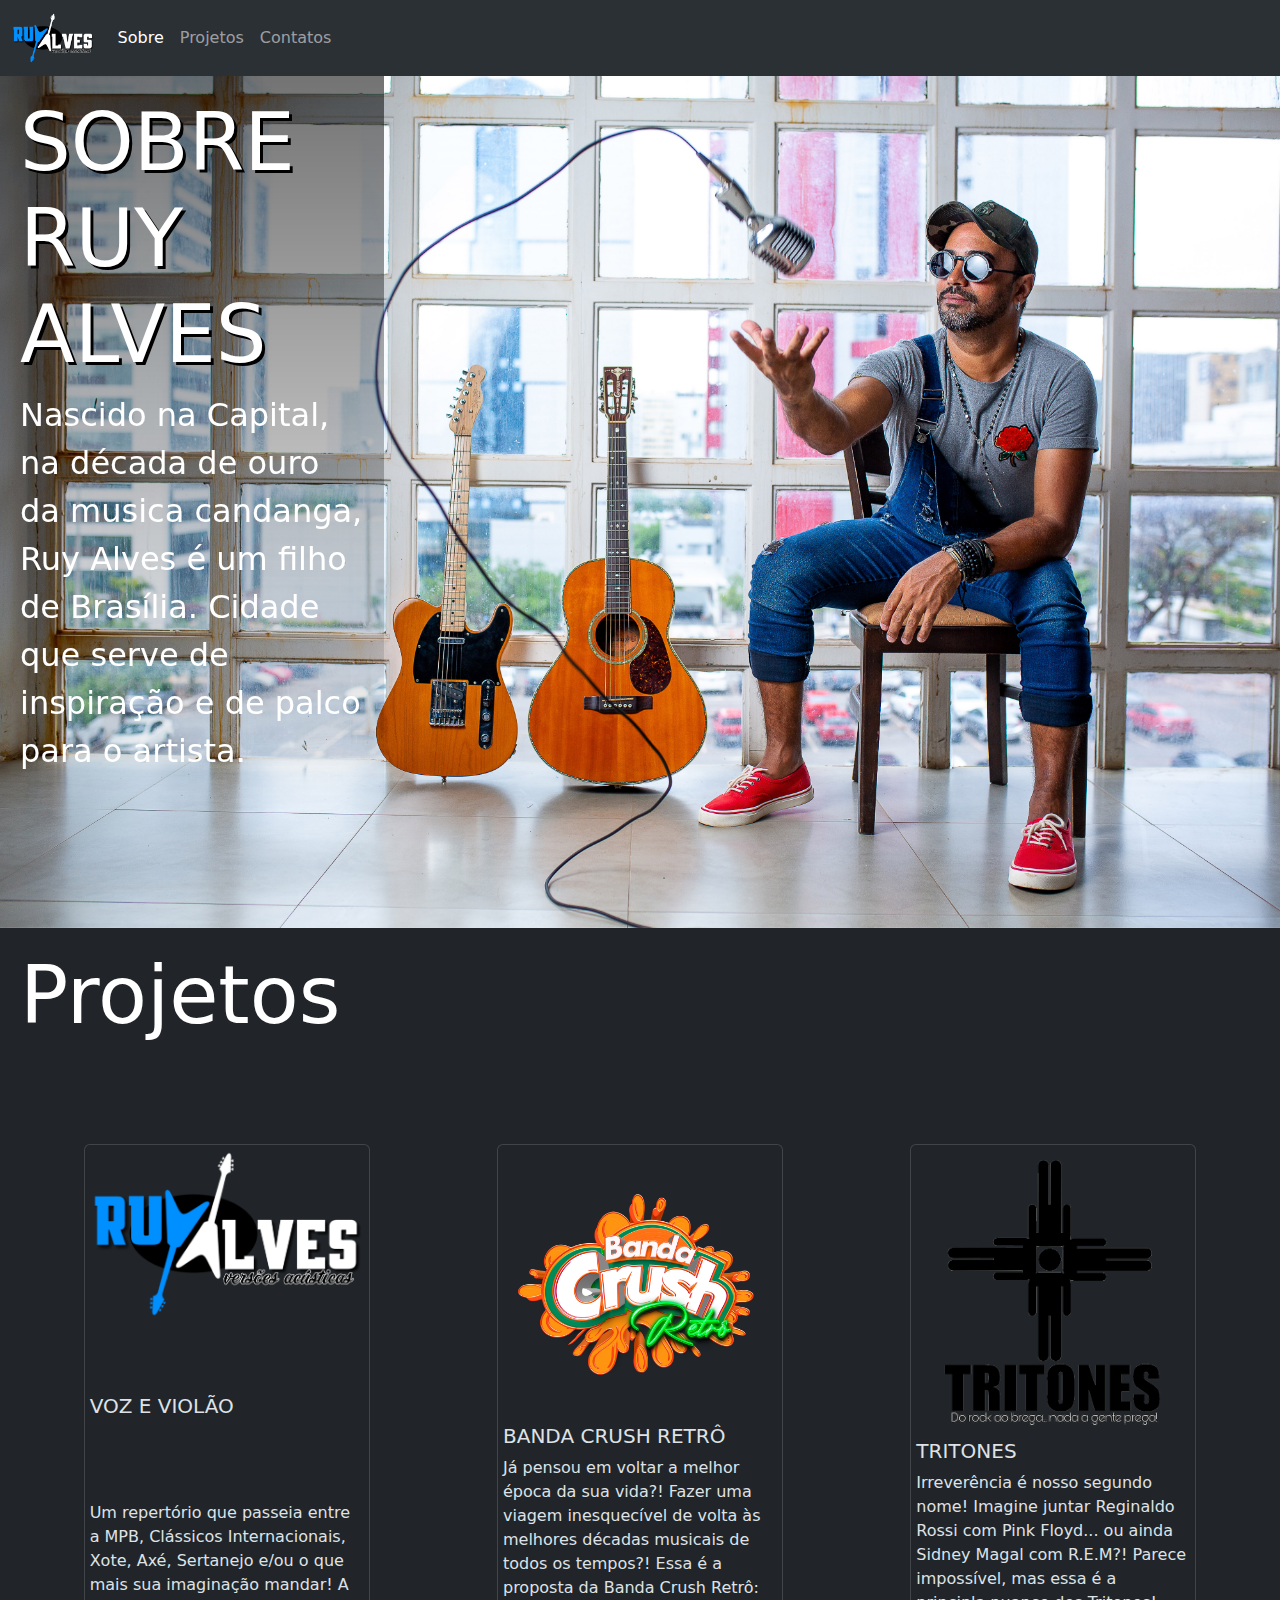
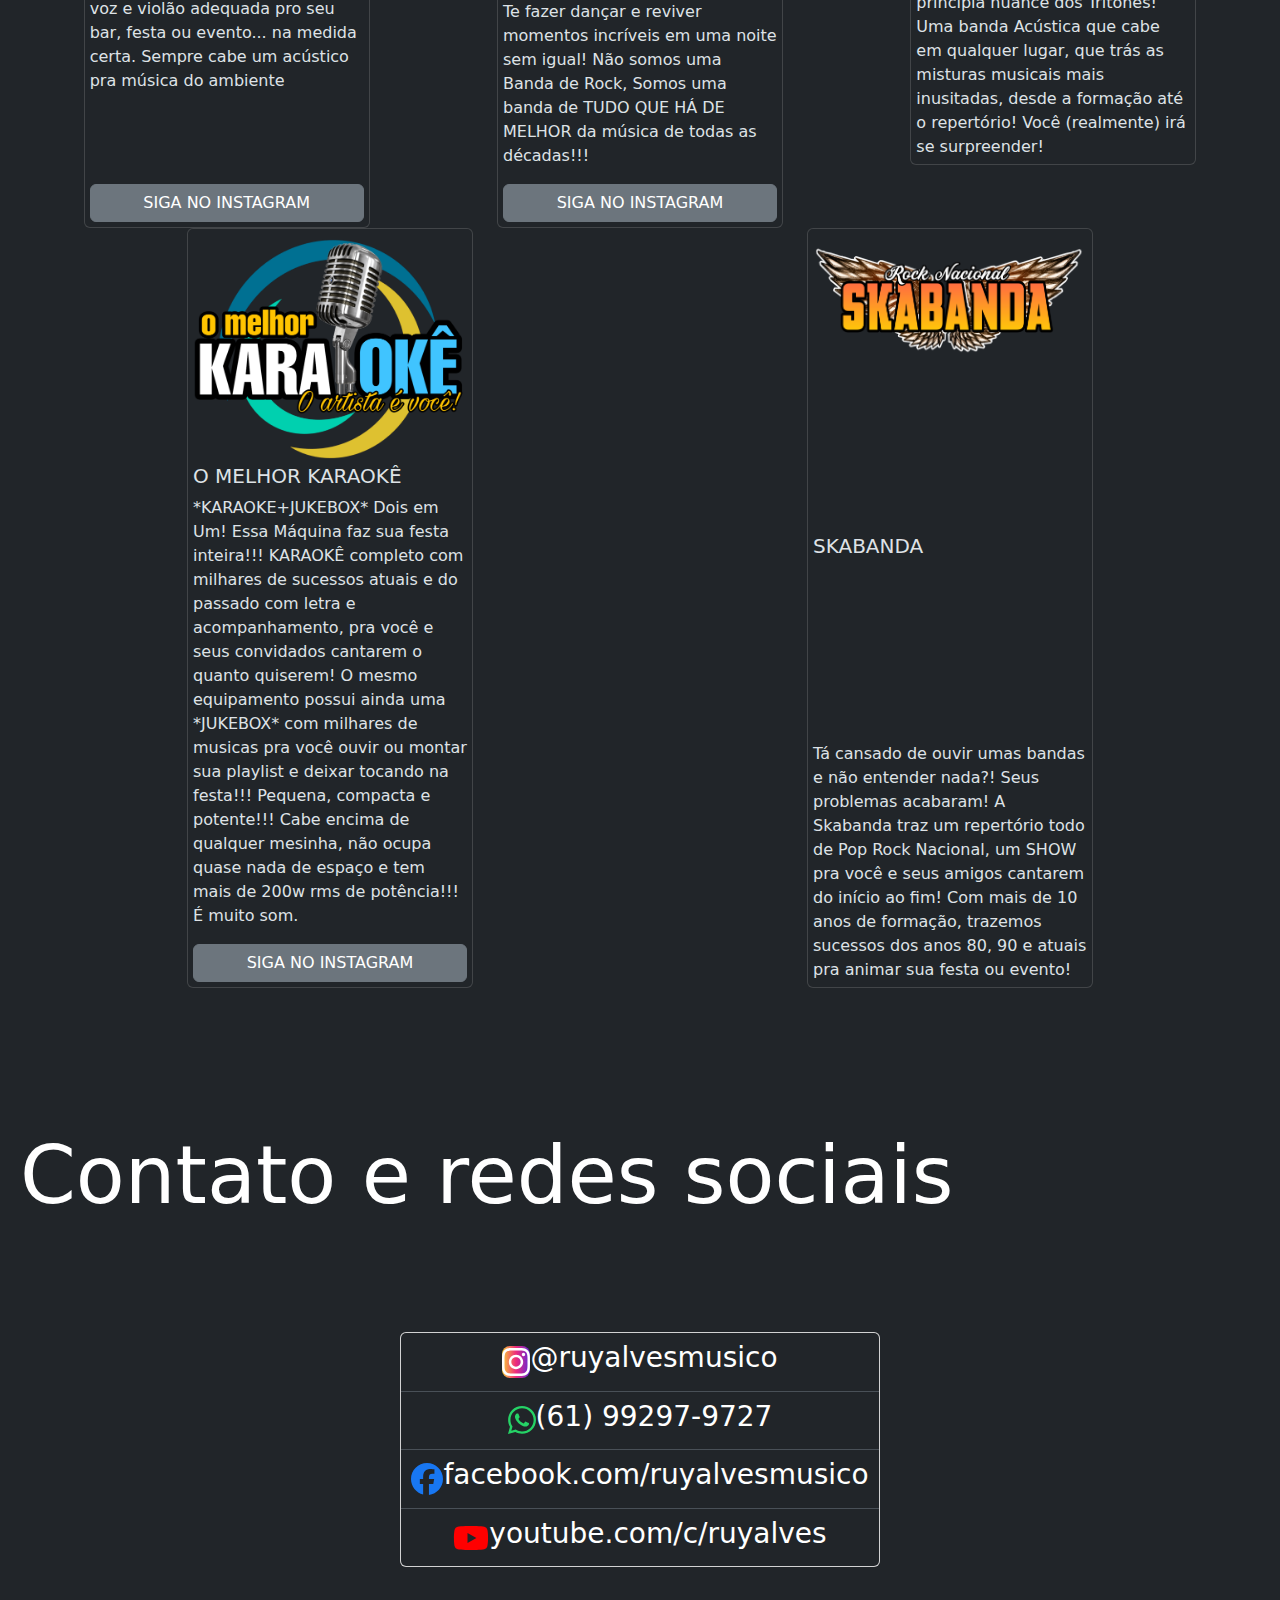
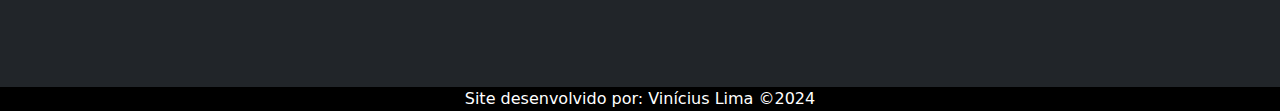
==== index.html @ 233f9360 "changed src files location" ====
<!DOCTYPE html>
<html lang="pt-br">
<head>
    <meta charset="UTF-8">
    <meta http-equiv="X-UA-Compatible" content="IE=edge">
    <meta name="viewport" content="width=device-width, initial-scale=1.0">
    <link rel="stylesheet" href="style.css">
    <link rel="stylesheet" href="https://fonts.googleapis.com/css?family=Roboto">
    <link rel="stylesheet" href="./bootstrap/css/bootstrap.min.css">
    <link rel="stylesheet" href="./fontawesome/css/all.css">
    <title>Ruy Alves</title>
</head>
<body>
    <nav class="navbar navbar-expand-lg fixed-top bg-body-tertiary" data-bs-theme="dark">
        <div class="container-fluid">
            <span class="navbar-brand mb-0 h1"><img src="src/images/RuyAlvesLogo.png" alt="" style="height: 50px;"></span>
            <button class="navbar-toggler" type="button" data-bs-toggle="collapse" data-bs-target="#navbarNav" aria-controls="navbarNav" aria-expanded="false" aria-label="Toggle navigation">
                <span class="navbar-toggler-icon"></span>
              </button>          
            <div class="collapse navbar-collapse" id="navbarNav">
                <ul class="navbar-nav">
                  <li class="nav-item">
                    <a class="nav-link active" aria-current="page" href="#about">Sobre</a>
                  </li>
                  <li class="nav-item">
                    <a class="nav-link" href="#projects">Projetos</a>
                  </li>
                  <li class="nav-item">
                    <a class="nav-link" href="#contacts">Contatos</a>
                  </li>
                </ul>
              </div>
        </div>
    </nav>
    <div class="about" id="about" style="position: relative; overflow: hidden;">
        <div style="position: absolute; z-index: 20; background: rgb(255,255,255);
        background: linear-gradient(0deg, rgba(255,255,255,0) 0%, rgba(0,0,0,0.5480392840730042) 100%); object-fit: contain; width: 30%; padding: 20px;">
            <h1 class="display-1 text-white main-title ">SOBRE RUY ALVES</h1>
            <p class="text-white fs-2">Nascido na Capital, na década de ouro da musica candanga, 
                Ruy Alves é um filho de Brasília. Cidade que serve de inspiração e de palco para o artista.</p>
        </div>
        <div id="intro-carousel" class="carousel slide" data-bs-ride="carousel">
            <div class="carousel-inner">
                <div class="carousel-item active" data-bs-interval="5000">
                    <img src="src/images/ruyalves1.jpg" class="d-block w-100" alt="...">
                </div>
                <div class="carousel-item" data-bs-interval="5000">
                    <img src="src/images/ruyalves4.jpg" class="d-block w-100" alt="...">
                </div>
                <div class="carousel-item" data-bs-interval="5000">
                    <img src="src/images/ruyalves6.jpg" class="d-block w-100" alt="...">
                </div>
            </div>
          </div>
    </div>
    <div class="projects bg-dark text-white" id="projects" data-bs-theme="dark" style="padding: 20px;">
        <h1 id="projects-title" class="div-title display-1">Projetos</h1>
        <div class="container-fluid" style="margin: 100px 0 100px 0;">
            <div class="row justify-content-around align-items-stretch">
                <div class="col-md-3">
                <div class="card project-card h-100 justify-content-between">
                    <img src="src/images/RuyAlvesLogo.png" alt="">
                    <h5 class="card-title">VOZ E VIOLÃO</h5>
                    <p class="card-text">Um repertório que passeia entre a MPB, Clássicos Internacionais, Xote, Axé, Sertanejo e/ou o que mais sua imaginação mandar!
                         A voz e violão adequada pro seu bar, festa ou evento... na medida certa.
                          Sempre cabe um acústico pra música do ambiente</p>
                          <a href="https://www.instagram.com/ruyalvesmusico" target="_blank" class="btn btn-secondary">SIGA NO INSTAGRAM</a>
                </div>
            </div>
            <div class="col-md-3">
                <div class="card project-card">
                    <img src="src/images/crush-retro-logo.png" alt="">
                    <h5 class="card-title">BANDA CRUSH RETRÔ</h5>
                    <p class="card-text">Já pensou em voltar a melhor época da sua vida?! Fazer uma viagem inesquecível de volta às melhores décadas musicais de todos os tempos?!
                         Essa é a proposta da Banda Crush Retrô: Te fazer dançar e reviver momentos incríveis em uma noite sem igual!
                          Não somos uma Banda de Rock, Somos uma banda de TUDO QUE HÁ DE MELHOR da música de todas as décadas!!!
                    </p>
                    <a href="https://www.instagram.com/bandacrushretro" target="_blank" class="btn btn-secondary">SIGA NO INSTAGRAM</a>
                </div>
            </div>
            <div class="col-md-3">
                <div class="card project-card">
                    <img src="src/images/tritones-logo.png" alt="">
                    <h5 class="card-title">TRITONES</h5>
                    <p class="card-text">Irreverência é nosso segundo nome! Imagine juntar Reginaldo Rossi com Pink Floyd... ou ainda Sidney Magal com R.E.M?! Parece impossível, mas essa é a principla nuance dos Tritones! Uma banda Acústica que cabe em qualquer lugar, que trás as misturas musicais mais inusitadas, desde a formação até o repertório! Você (realmente) irá se surpreender!</p>
                </div>
            </div>
                <div class="w-100"></div>
                <div class="col-md-3">
                <div class="card project-card">
                    <img src="src/images/Karaoke-logo.png" alt="">
                    <h5 class="card-title">O MELHOR KARAOKÊ</h5>
                    <p class="card-text">*KARAOKE+JUKEBOX*
                        Dois em Um! Essa Máquina faz sua festa inteira!!! KARAOKÊ completo com milhares de sucessos atuais e do passado com letra e acompanhamento, pra você e seus convidados cantarem o quanto quiserem! 
                        
                        O mesmo equipamento possui ainda uma *JUKEBOX* com milhares de musicas pra você ouvir ou montar sua playlist e deixar tocando na festa!!! 
                        Pequena, compacta e potente!!! Cabe encima de qualquer mesinha, não ocupa quase nada de espaço e tem mais de 200w rms de potência!!! É muito som.
                    </p>
                    <a href="https://www.instagram.com/omelhorkaraoke" target="_blank" class="btn btn-secondary">SIGA NO INSTAGRAM</a>
                </div>
            </div>
                <div class="col-md-3">
                <div class="card project-card  h-100 justify-content-between">
                    <img src="src/images/skabanda-logo.png" alt="">
                    <h5 class="card-title">SKABANDA</h5>
                    <p class="card-text">Tá cansado de ouvir umas bandas e não entender nada?!
                        Seus problemas acabaram! A Skabanda traz um repertório todo de Pop Rock Nacional,
                         um SHOW pra você e seus amigos cantarem do início ao fim! Com mais de 10 anos de formação, trazemos sucessos dos anos 80, 90 e atuais
                         pra animar sua festa ou evento!</p>
                </div>
            </div>
            </div>
        </div>
    </div>
    </div>
    <div class="contacts bg-dark text-white" id="contacts" style="padding: 20px;">
        <h1 id="contacts-title" class="display-1">Contato e redes sociais</h1>
        <div class="contact-links d-flex justify-content-center">
            <div class="card" style="width: 30rem; margin: 100px 0 100px;">
                <ul class="list-group list-group-flush" data-bs-theme="dark">
                  <li class="list-group-item">
                    <a class="contact-item" href="https://instagram.com/ruyalvesmusico" target="_blank" style="align-items: center;">
                        <i class="fa-brands fa-instagram" style="font-size: 2rem; background: rgb(249,206,52);
                        background: linear-gradient(90deg, rgba(249,206,52,1) 0%, rgba(238,42,123,1) 50%, rgba(98,40,215,1) 100%); border-radius: 8px;"></i>
                        <h3>@ruyalvesmusico</h3>
                    </a>
                </li>
                <li class="list-group-item">
                    <a class="contact-item" href="https://web.whatsapp.com/send?phone=5561992979727" target="_blank" style="align-items: center;">
                        <i class="fa-brands fa-whatsapp" style="font-size: 2rem;  color: #25D366;"></i>
                        <h3>(61) 99297-9727</h3>
                    </a>
                </li>
                  <li class="list-group-item">
                    <a class="contact-item" href="https://www.facebook.com/ruyalvesmusico" target="_blank" style="align-items: center;">
                        <i class="fa-brands fa-facebook" style="font-size: 2rem; color: #1877F2;"></i>
                        <h3 class="contact-hyperlink">facebook.com/ruyalvesmusico</h3>
                    </a>
                  </li>
                  <li class="list-group-item">
                    <a href="https://www.youtube.com/c/ruyalves" target="_blank" class="contact-item" id="contact-youtube" style="align-items: center;">
                        <i class="fa-brands fa-youtube" style="font-size: 2rem; color: #FF0000;"></i>
                        <h3 class="contact-hyperlink">youtube.com/c/ruyalves</h3>
                    </a>
                  </li>
                </ul>
            </div>
        </div>
    </div>
    <footer>
        <div class="about-me bg-black d-flex justify-content-center">
            <a class="text-decoration-none text-white" href="https://github.com/ViniLimaDev" target="_blank">Site desenvolvido por: Vinícius Lima &copy;2024</a>
        </div>
    </footer>


    <script src="bootstrap/js/bootstrap.min.js"></script>
    <script src="fontawesome/js/all.js"></script>
</body>
</html>
---- style.css ----
body{
    font-family: 'Roboto', sans-serif;
    background-color: #202124;
    color: #ffffff;
    margin: 0;
    padding: 75px 0 0 0;
}

.carousel-content {
    position: absolute;
    bottom: 10%;
    left: 5%;
    z-index: 20;
    color: white;
    text-shadow: 0 1px 2px rgba(0,0,0,.6);
}

.contact-item{
    display: flex;
    flex-direction: row;
    justify-content: center;
    align-items: center;
    text-decoration: none;
    color: #fff;
}

.main-title{
    text-shadow: 3px 3px #000;
}

.project-card{
    padding: 5px;
}
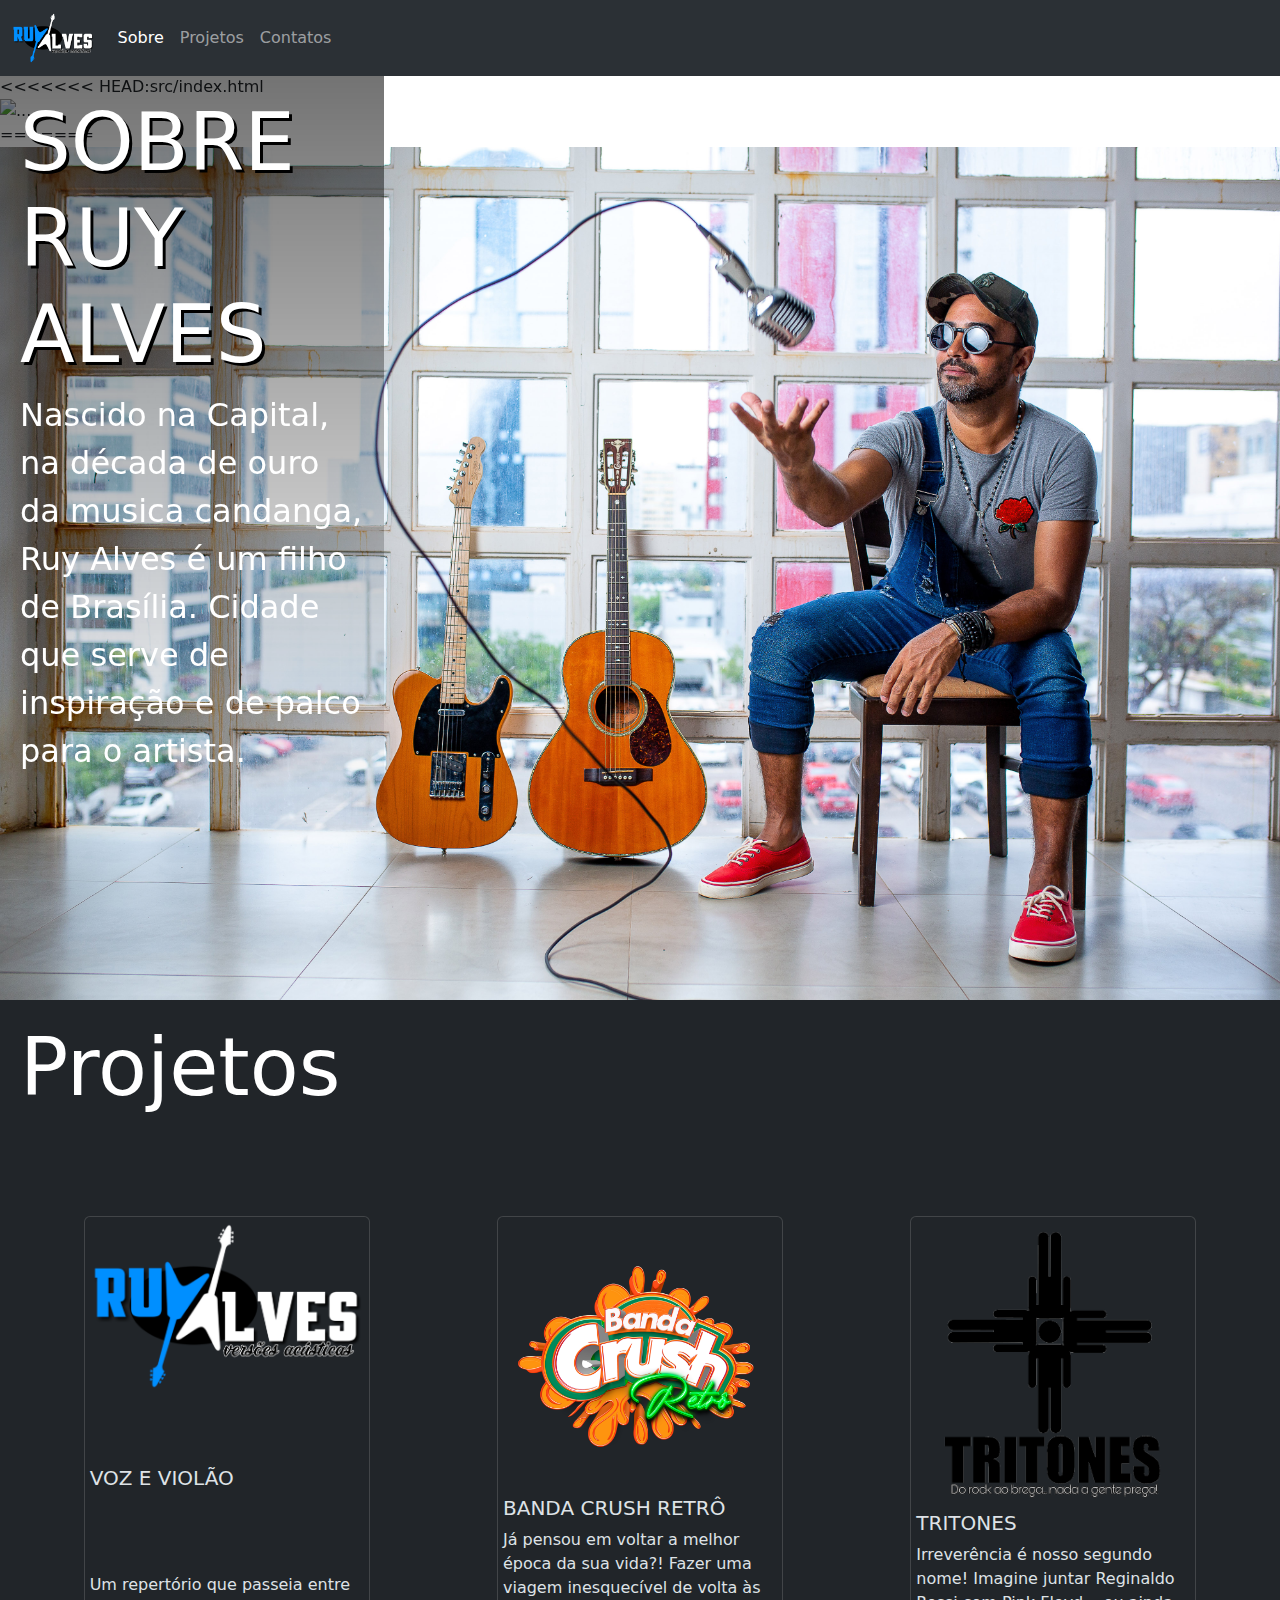
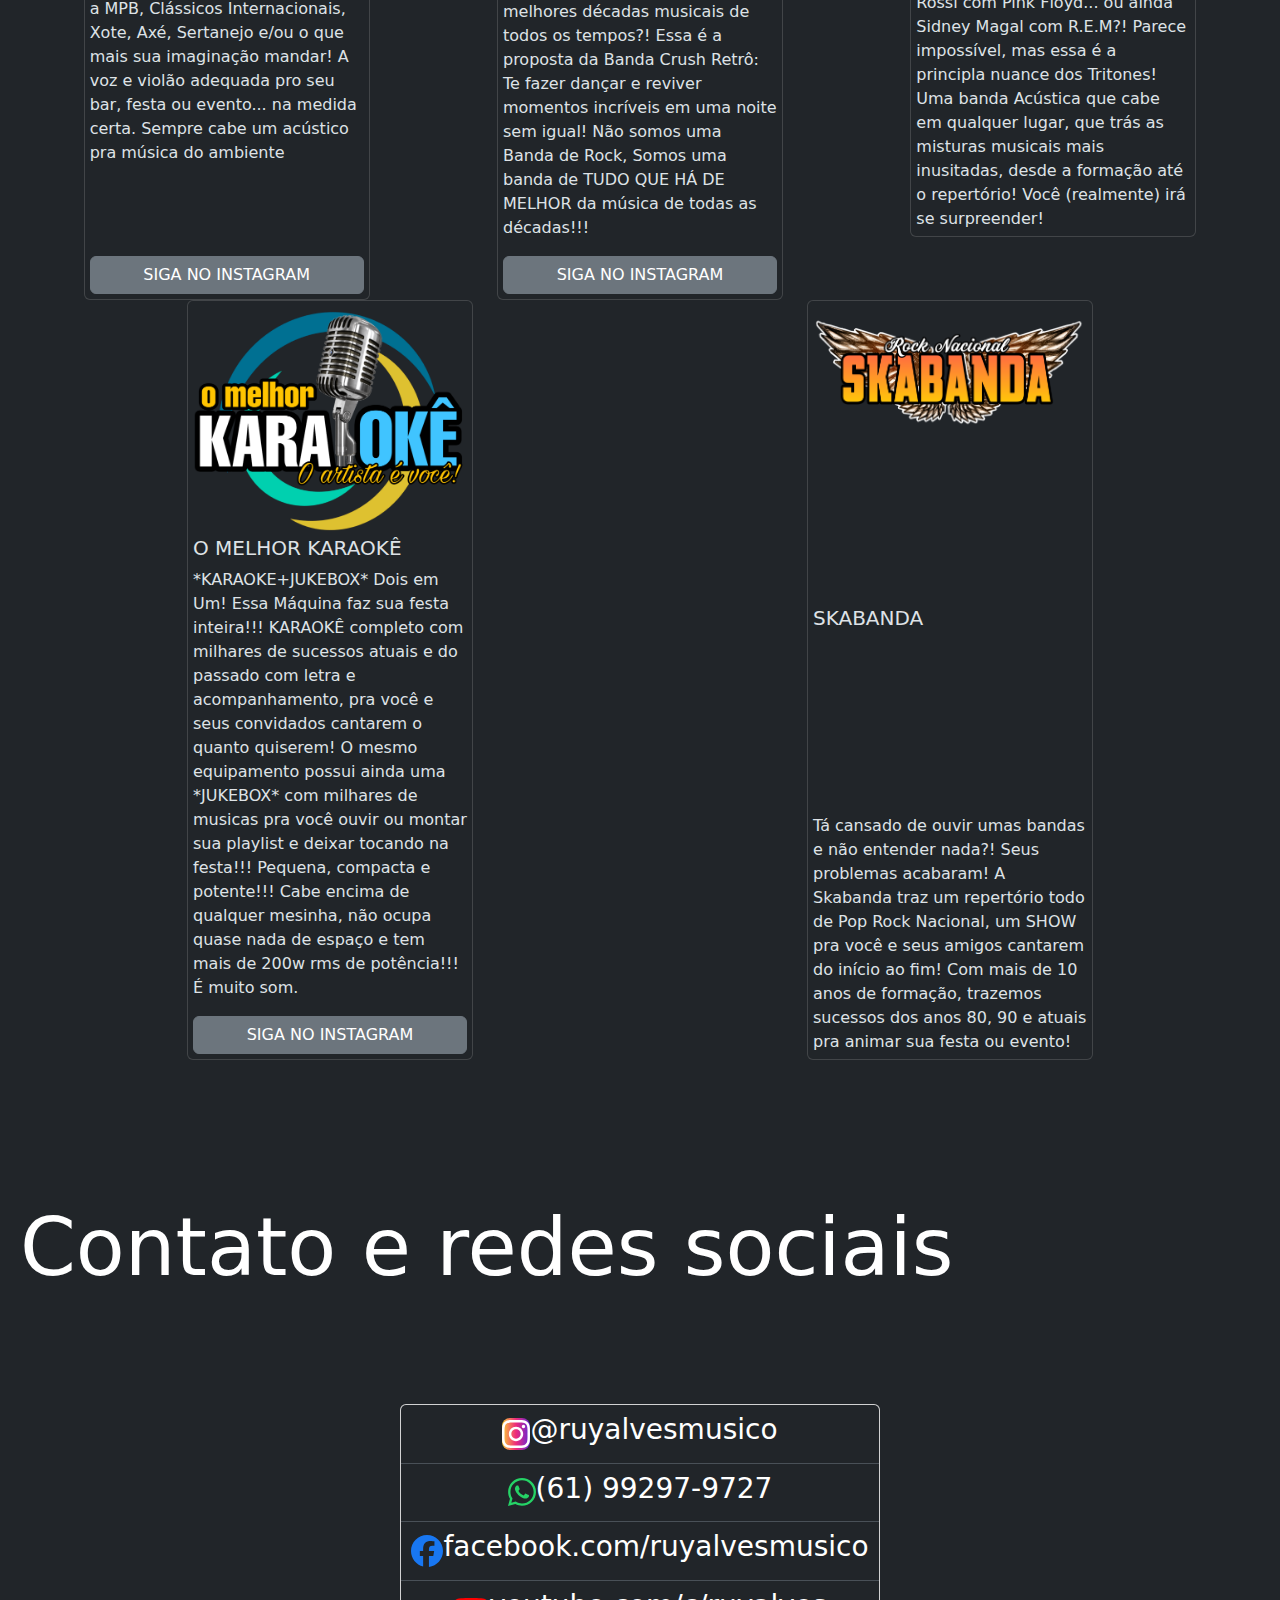
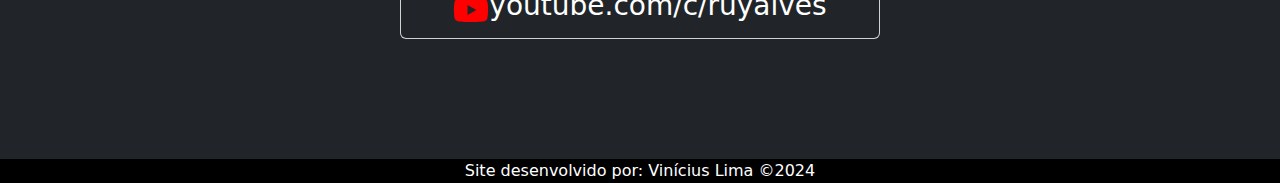
==== commit 1d7b1e17: "merged sources" ====
--- a/index.html
+++ b/index.html
@@ -42,13 +42,20 @@
         <div id="intro-carousel" class="carousel slide" data-bs-ride="carousel">
             <div class="carousel-inner">
                 <div class="carousel-item active" data-bs-interval="5000">
+<<<<<<< HEAD:src/index.html
+                    <img src="images/ruyalves4.jpg" class="d-block w-100" alt="...">
+=======
                     <img src="src/images/ruyalves1.jpg" class="d-block w-100" alt="...">
                 </div>
                 <div class="carousel-item" data-bs-interval="5000">
                     <img src="src/images/ruyalves4.jpg" class="d-block w-100" alt="...">
+>>>>>>> b9f70d003ef7a8726da803b2f9e49503dbd74244:index.html
                 </div>
                 <div class="carousel-item" data-bs-interval="5000">
                     <img src="src/images/ruyalves6.jpg" class="d-block w-100" alt="...">
+                </div>
+                <div class="carousel-item " data-bs-interval="5000">
+                    <img src="images/ruyalves1.jpg" class="d-block w-100" alt="...">
                 </div>
             </div>
           </div>
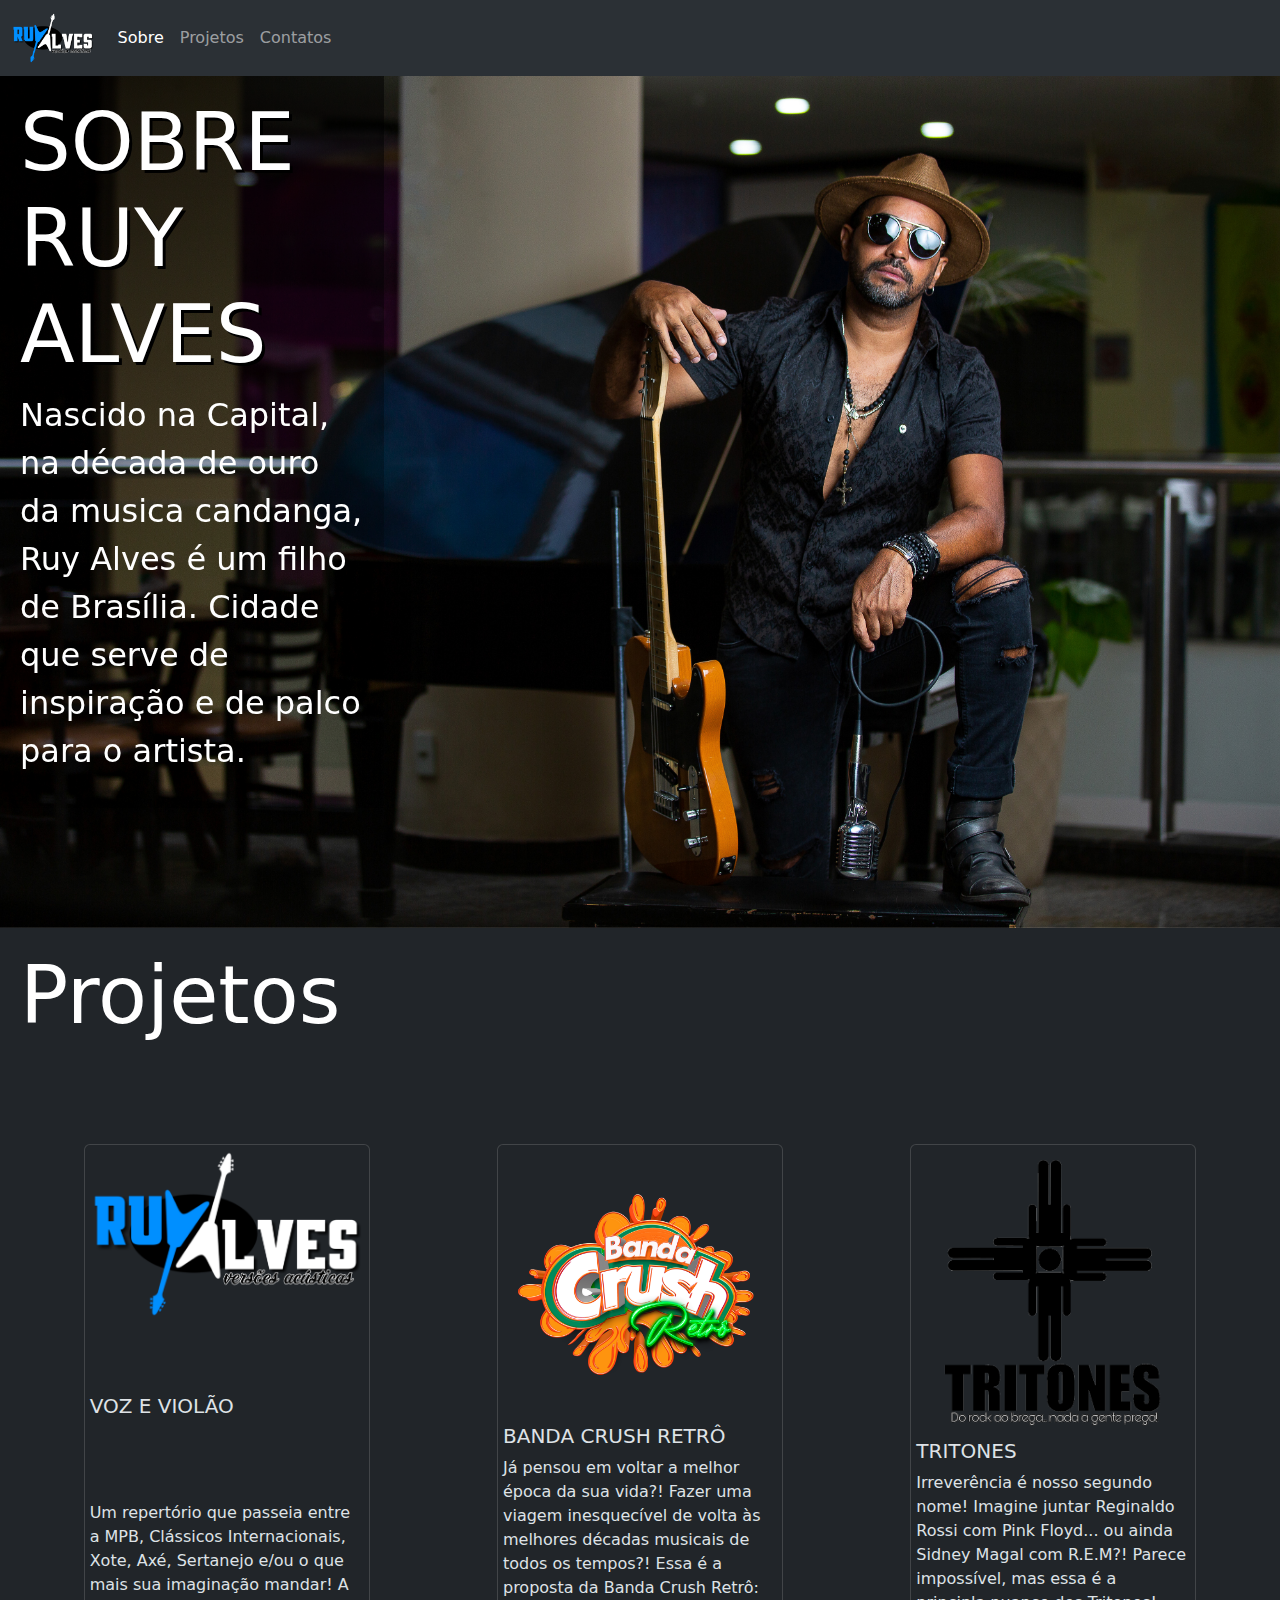
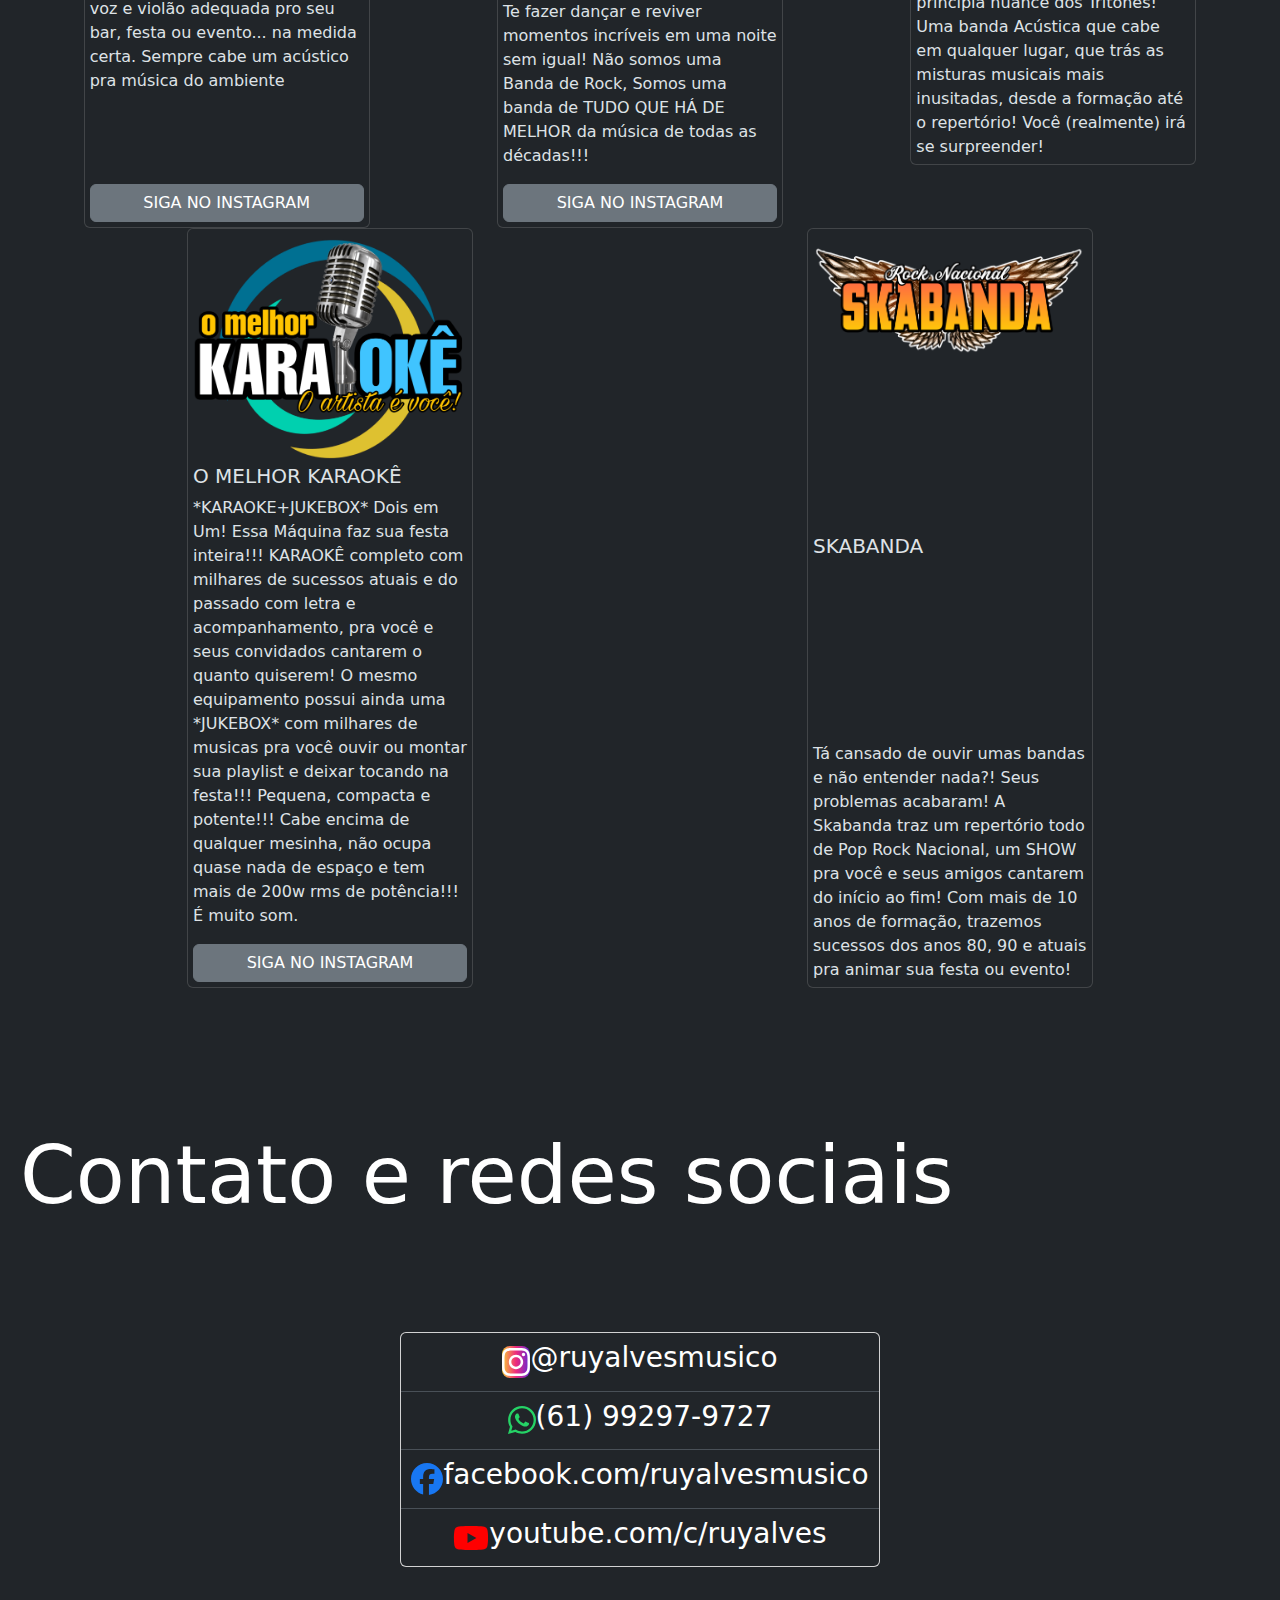
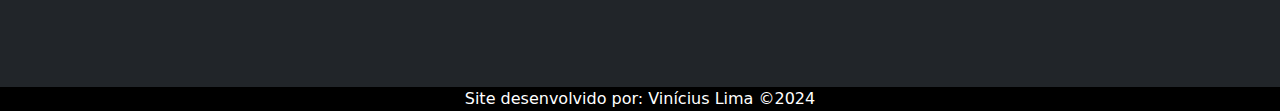
==== commit 6f0a1775: "fixed photos" ====
--- a/index.html
+++ b/index.html
@@ -42,20 +42,13 @@
         <div id="intro-carousel" class="carousel slide" data-bs-ride="carousel">
             <div class="carousel-inner">
                 <div class="carousel-item active" data-bs-interval="5000">
-<<<<<<< HEAD:src/index.html
-                    <img src="images/ruyalves4.jpg" class="d-block w-100" alt="...">
-=======
-                    <img src="src/images/ruyalves1.jpg" class="d-block w-100" alt="...">
-                </div>
-                <div class="carousel-item" data-bs-interval="5000">
                     <img src="src/images/ruyalves4.jpg" class="d-block w-100" alt="...">
->>>>>>> b9f70d003ef7a8726da803b2f9e49503dbd74244:index.html
                 </div>
                 <div class="carousel-item" data-bs-interval="5000">
                     <img src="src/images/ruyalves6.jpg" class="d-block w-100" alt="...">
                 </div>
-                <div class="carousel-item " data-bs-interval="5000">
-                    <img src="images/ruyalves1.jpg" class="d-block w-100" alt="...">
+                <div class="carousel-item" data-bs-interval="5000">
+                    <img src="src/images/ruyalves1.jpg" class="d-block w-100" alt="...">
                 </div>
             </div>
           </div>
